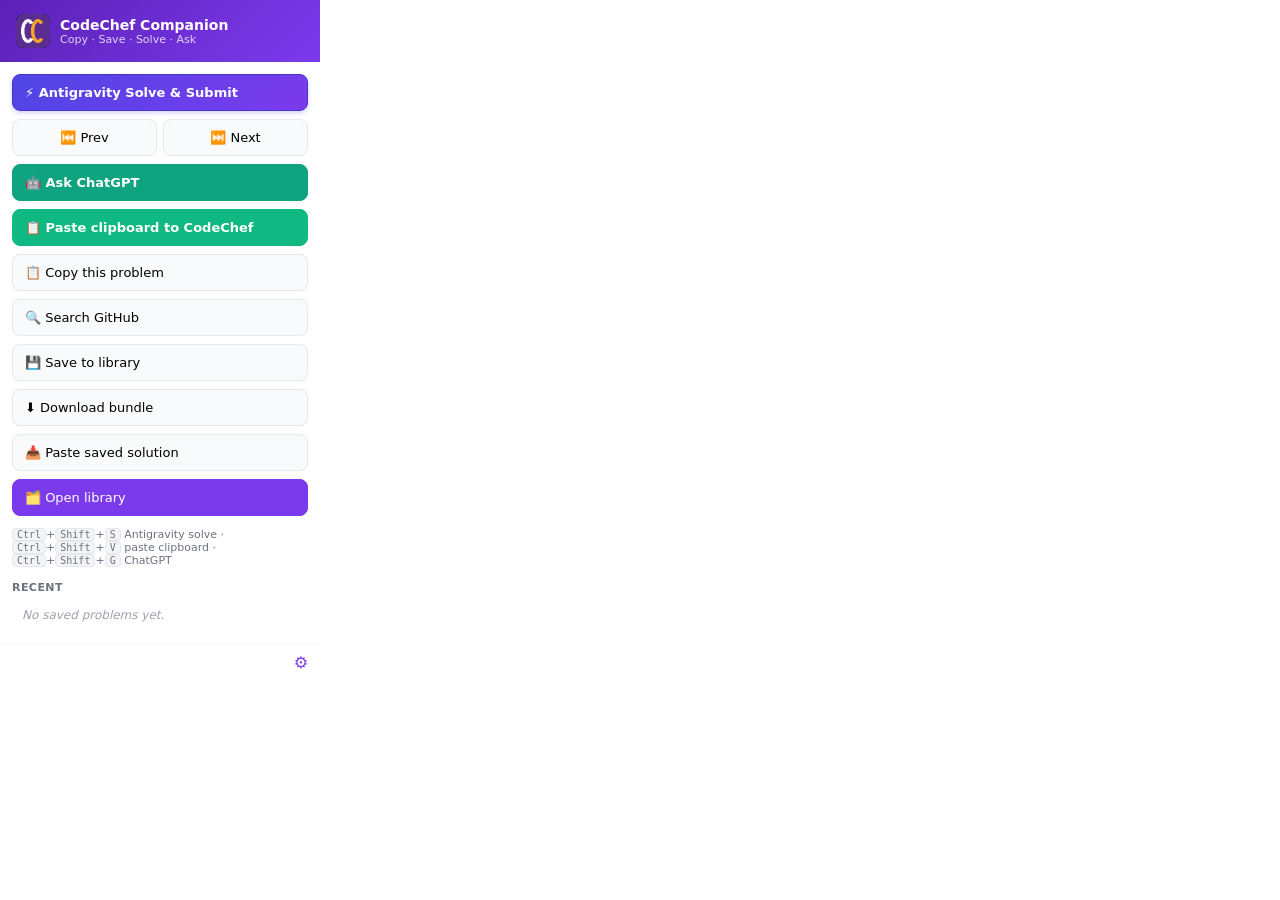
==== popup.html @ 94d6249c "Initial commit: CodeChef Companion with Antigravity AI" ====
<!doctype html>
<html>
<head>
  <meta charset="utf-8" />
  <title>CodeChef Companion</title>
  <link rel="stylesheet" href="popup.css" />
</head>
<body>
  <header>
    <img class="logo" src="icons/icon48.png" alt="CodeChef Companion" />
    <div>
      <h1>CodeChef Companion</h1>
      <p class="sub">Copy · Save · Solve · Ask</p>
    </div>
  </header>

  <section class="actions">
    <button id="antigravity-solve" class="antigravity">⚡ Antigravity Solve & Submit</button>
    <div style="display:flex;gap:6px;">
      <button id="nav-prev" style="flex:1;text-align:center;">⏮️ Prev</button>
      <button id="nav-next" style="flex:1;text-align:center;">⏭️ Next</button>
    </div>
    <button id="ask-chatgpt" class="gpt">🤖 Ask ChatGPT</button>
    <button id="paste-clipboard" class="accent">📋 Paste clipboard to CodeChef</button>
    <button id="copy-all">📋 Copy this problem</button>
    <button id="search-github">🔍 Search GitHub</button>
    <button id="save">💾 Save to library</button>
    <button id="download">⬇️ Download bundle</button>
    <button id="paste">📥 Paste saved solution</button>
    <button id="open-library" class="primary">🗂️ Open library</button>
  </section>

  <section class="hint">
    <p><kbd>Ctrl</kbd>+<kbd>Shift</kbd>+<kbd>S</kbd> Antigravity solve · <kbd>Ctrl</kbd>+<kbd>Shift</kbd>+<kbd>V</kbd> paste clipboard · <kbd>Ctrl</kbd>+<kbd>Shift</kbd>+<kbd>G</kbd> ChatGPT</p>
  </section>

  <section class="recent">
    <h2>Recent</h2>
    <ul id="recent-list"><li class="empty">No saved problems yet.</li></ul>
  </section>

  <footer>
    <span id="status"></span>
    <a id="open-settings" href="#" title="Settings">⚙️</a>
  </footer>

  <script src="popup.js"></script>
</body>
</html>
---- popup.css ----
* { box-sizing: border-box; }
body {
  margin: 0; width: 320px;
  font-family: system-ui, -apple-system, "Segoe UI", Roboto, sans-serif;
  color: #111827; background: #ffffff;
}
header {
  display: flex; gap: 10px; align-items: center;
  padding: 14px 16px;
  background: linear-gradient(135deg, #5b21b6, #7c3aed); color: #fff;
}
.logo {
  width: 34px; height: 34px; border-radius: 8px;
  object-fit: cover; background: #05070d; flex-shrink: 0;
}
h1 { font-size: 14px; margin: 0; font-weight: 600; }
.sub { font-size: 11px; margin: 0; opacity: .8; }

.actions { padding: 12px; display: grid; gap: 8px; }
.actions button {
  padding: 10px 12px; border-radius: 8px; border: 1px solid #e5e7eb;
  background: #f9fafb; font-size: 13px; cursor: pointer; text-align: left;
  font-family: inherit;
}
.actions button:hover { background: #f3f4f6; }
.actions button.primary { background: #7c3aed; color: #fff; border-color: #7c3aed; }
.actions button.primary:hover { background: #6d28d9; }
.actions button.accent { background: #10b981; color: #fff; border-color: #10b981; font-weight: 700; }
.actions button.accent:hover { background: #059669; border-color: #059669; }
.actions button.antigravity {
  background: linear-gradient(135deg, #4f46e5, #7c3aed);
  color: #fff;
  border-color: #4338ca;
  font-weight: 700;
  box-shadow: 0 2px 4px rgba(79, 70, 229, 0.25);
}
.actions button.antigravity:hover {
  background: linear-gradient(135deg, #4338ca, #6d28d9);
}
.actions button.gpt { background: #10a37f; color: #fff; border-color: #10a37f; font-weight: 700; }
.actions button.gpt:hover { background: #0e8c6d; }

.hint { padding: 0 12px 8px; }
.hint p { margin: 0; font-size: 11px; color: #6b7280; }
.hint kbd {
  background: #f3f4f6; border: 1px solid #e5e7eb; border-radius: 4px;
  padding: 0 4px; font-family: ui-monospace, monospace; font-size: 10px;
}

.recent { padding: 0 12px 8px; }
.recent h2 {
  font-size: 11px; text-transform: uppercase; color: #6b7280;
  margin: 6px 0; letter-spacing: .04em;
}
.recent ul { list-style: none; margin: 0; padding: 0; max-height: 220px; overflow-y: auto; }
.recent li {
  padding: 8px 10px; border-radius: 8px; font-size: 12px;
  border: 1px solid #eef2f7; margin-bottom: 6px; cursor: pointer;
  display: flex; justify-content: space-between; gap: 8px; align-items: center;
}
.recent li:hover { background: #f9fafb; }
.recent li .title { font-weight: 600; overflow: hidden; text-overflow: ellipsis; white-space: nowrap; }
.recent li .badge {
  font-size: 10px; padding: 2px 6px; border-radius: 999px;
  background: #ede9fe; color: #5b21b6; text-transform: uppercase; letter-spacing: .04em;
}
.recent li.empty { cursor: default; color: #9ca3af; font-style: italic; border: none; }
footer {
  padding: 8px 12px; border-top: 1px solid #f3f4f6; min-height: 28px;
  display: flex; justify-content: space-between; align-items: center;
}
#status { font-size: 11px; color: #059669; }
#open-settings { text-decoration: none; color: #7c3aed; font-size: 16px; cursor: pointer; }
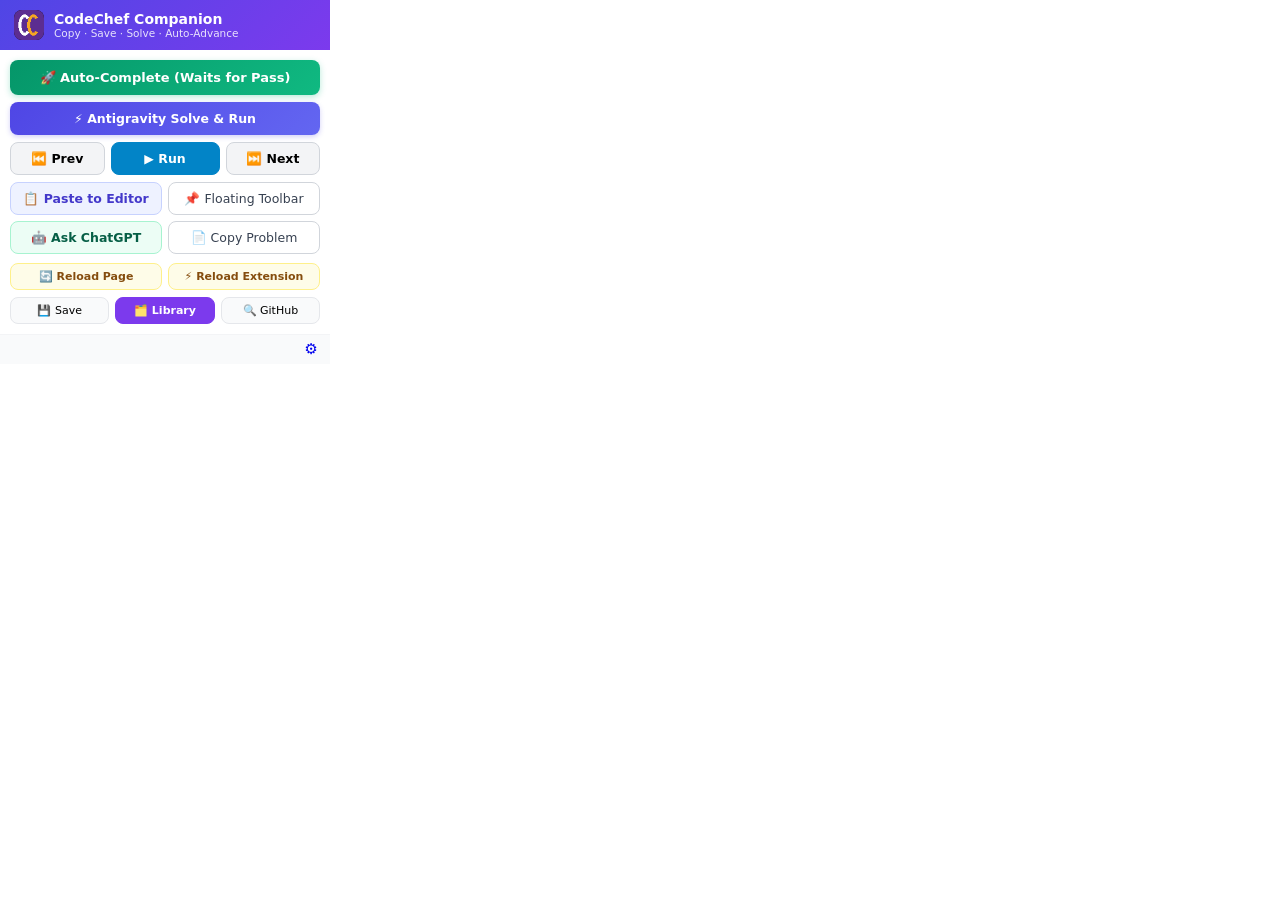
==== commit 485c8e16: "Analyze starter codebase window, preserve template & fill blanks accurately, fix popup scrolling & m" ====
--- a/popup.html
+++ b/popup.html
@@ -1,49 +1,61 @@
-<!doctype html>
-<html>
-<head>
-  <meta charset="utf-8" />
-  <title>CodeChef Companion</title>
-  <link rel="stylesheet" href="popup.css" />
-</head>
-<body>
-  <header>
-    <img class="logo" src="icons/icon48.png" alt="CodeChef Companion" />
-    <div>
-      <h1>CodeChef Companion</h1>
-      <p class="sub">Copy · Save · Solve · Ask</p>
-    </div>
-  </header>
-
-  <section class="actions">
-    <button id="antigravity-solve" class="antigravity">⚡ Antigravity Solve & Submit</button>
-    <div style="display:flex;gap:6px;">
-      <button id="nav-prev" style="flex:1;text-align:center;">⏮️ Prev</button>
-      <button id="nav-next" style="flex:1;text-align:center;">⏭️ Next</button>
-    </div>
-    <button id="ask-chatgpt" class="gpt">🤖 Ask ChatGPT</button>
-    <button id="paste-clipboard" class="accent">📋 Paste clipboard to CodeChef</button>
-    <button id="copy-all">📋 Copy this problem</button>
-    <button id="search-github">🔍 Search GitHub</button>
-    <button id="save">💾 Save to library</button>
-    <button id="download">⬇️ Download bundle</button>
-    <button id="paste">📥 Paste saved solution</button>
-    <button id="open-library" class="primary">🗂️ Open library</button>
-  </section>
-
-  <section class="hint">
-    <p><kbd>Ctrl</kbd>+<kbd>Shift</kbd>+<kbd>S</kbd> Antigravity solve · <kbd>Ctrl</kbd>+<kbd>Shift</kbd>+<kbd>V</kbd> paste clipboard · <kbd>Ctrl</kbd>+<kbd>Shift</kbd>+<kbd>G</kbd> ChatGPT</p>
-  </section>
-
-  <section class="recent">
-    <h2>Recent</h2>
-    <ul id="recent-list"><li class="empty">No saved problems yet.</li></ul>
-  </section>
-
-  <footer>
-    <span id="status"></span>
-    <a id="open-settings" href="#" title="Settings">⚙️</a>
-  </footer>
-
-  <script src="popup.js"></script>
-</body>
-</html>
+<!doctype html>
+<html>
+<head>
+  <meta charset="utf-8" />
+  <title>CodeChef Companion</title>
+  <link rel="stylesheet" href="popup.css" />
+</head>
+<body>
+  <header>
+    <img class="logo" src="icons/icon48.png" alt="CodeChef Companion" />
+    <div class="header-text">
+      <h1>CodeChef Companion</h1>
+      <p class="sub">Copy · Save · Solve · Auto-Advance</p>
+    </div>
+  </header>
+
+  <main class="actions">
+    <!-- Primary Automation Button -->
+    <button id="auto-advance" class="btn btn-auto">🚀 Auto-Complete (Waits for Pass)</button>
+    <button id="stop-auto" class="btn btn-stop" style="display:none;">⏹️ Stop Auto-Advance</button>
+
+    <!-- Solve & Run -->
+    <button id="antigravity-solve" class="btn btn-antigravity">⚡ Antigravity Solve & Run</button>
+
+    <!-- Navigation & Run Controls -->
+    <div class="btn-row">
+      <button id="nav-prev" class="btn btn-nav" title="Previous Question">⏮️ Prev</button>
+      <button id="run-code" class="btn btn-run" title="Run / Submit Code">▶ Run</button>
+      <button id="nav-next" class="btn btn-nav" title="Next Question">⏭️ Next</button>
+    </div>
+
+    <!-- Quick Utilities -->
+    <div class="btn-grid">
+      <button id="paste-clipboard" class="btn btn-accent">📋 Paste to Editor</button>
+      <button id="toggle-toolbar" class="btn btn-outline">📌 Floating Toolbar</button>
+      <button id="ask-chatgpt" class="btn btn-gpt">🤖 Ask ChatGPT</button>
+      <button id="copy-all" class="btn btn-outline">📄 Copy Problem</button>
+    </div>
+
+    <!-- Reload & Sync Helpers -->
+    <div class="btn-row reload-row">
+      <button id="reload-page" class="btn btn-sm">🔄 Reload Page</button>
+      <button id="reload-extension" class="btn btn-sm">⚡ Reload Extension</button>
+    </div>
+
+    <!-- Library & Extra -->
+    <div class="btn-row">
+      <button id="save" class="btn btn-sm" style="flex:1;">💾 Save</button>
+      <button id="open-library" class="btn btn-sm btn-primary" style="flex:1;">🗂️ Library</button>
+      <button id="search-github" class="btn btn-sm" style="flex:1;">🔍 GitHub</button>
+    </div>
+  </main>
+
+  <footer>
+    <div id="status"></div>
+    <a id="open-settings" href="#" title="Settings">⚙️</a>
+  </footer>
+
+  <script src="popup.js"></script>
+</body>
+</html>
--- a/popup.css
+++ b/popup.css
@@ -1,73 +1,184 @@
-* { box-sizing: border-box; }
-body {
-  margin: 0; width: 320px;
-  font-family: system-ui, -apple-system, "Segoe UI", Roboto, sans-serif;
-  color: #111827; background: #ffffff;
-}
-header {
-  display: flex; gap: 10px; align-items: center;
-  padding: 14px 16px;
-  background: linear-gradient(135deg, #5b21b6, #7c3aed); color: #fff;
-}
-.logo {
-  width: 34px; height: 34px; border-radius: 8px;
-  object-fit: cover; background: #05070d; flex-shrink: 0;
-}
-h1 { font-size: 14px; margin: 0; font-weight: 600; }
-.sub { font-size: 11px; margin: 0; opacity: .8; }
-
-.actions { padding: 12px; display: grid; gap: 8px; }
-.actions button {
-  padding: 10px 12px; border-radius: 8px; border: 1px solid #e5e7eb;
-  background: #f9fafb; font-size: 13px; cursor: pointer; text-align: left;
-  font-family: inherit;
-}
-.actions button:hover { background: #f3f4f6; }
-.actions button.primary { background: #7c3aed; color: #fff; border-color: #7c3aed; }
-.actions button.primary:hover { background: #6d28d9; }
-.actions button.accent { background: #10b981; color: #fff; border-color: #10b981; font-weight: 700; }
-.actions button.accent:hover { background: #059669; border-color: #059669; }
-.actions button.antigravity {
-  background: linear-gradient(135deg, #4f46e5, #7c3aed);
-  color: #fff;
-  border-color: #4338ca;
-  font-weight: 700;
-  box-shadow: 0 2px 4px rgba(79, 70, 229, 0.25);
-}
-.actions button.antigravity:hover {
-  background: linear-gradient(135deg, #4338ca, #6d28d9);
-}
-.actions button.gpt { background: #10a37f; color: #fff; border-color: #10a37f; font-weight: 700; }
-.actions button.gpt:hover { background: #0e8c6d; }
-
-.hint { padding: 0 12px 8px; }
-.hint p { margin: 0; font-size: 11px; color: #6b7280; }
-.hint kbd {
-  background: #f3f4f6; border: 1px solid #e5e7eb; border-radius: 4px;
-  padding: 0 4px; font-family: ui-monospace, monospace; font-size: 10px;
-}
-
-.recent { padding: 0 12px 8px; }
-.recent h2 {
-  font-size: 11px; text-transform: uppercase; color: #6b7280;
-  margin: 6px 0; letter-spacing: .04em;
-}
-.recent ul { list-style: none; margin: 0; padding: 0; max-height: 220px; overflow-y: auto; }
-.recent li {
-  padding: 8px 10px; border-radius: 8px; font-size: 12px;
-  border: 1px solid #eef2f7; margin-bottom: 6px; cursor: pointer;
-  display: flex; justify-content: space-between; gap: 8px; align-items: center;
-}
-.recent li:hover { background: #f9fafb; }
-.recent li .title { font-weight: 600; overflow: hidden; text-overflow: ellipsis; white-space: nowrap; }
-.recent li .badge {
-  font-size: 10px; padding: 2px 6px; border-radius: 999px;
-  background: #ede9fe; color: #5b21b6; text-transform: uppercase; letter-spacing: .04em;
-}
-.recent li.empty { cursor: default; color: #9ca3af; font-style: italic; border: none; }
-footer {
-  padding: 8px 12px; border-top: 1px solid #f3f4f6; min-height: 28px;
-  display: flex; justify-content: space-between; align-items: center;
-}
-#status { font-size: 11px; color: #059669; }
-#open-settings { text-decoration: none; color: #7c3aed; font-size: 16px; cursor: pointer; }
+* { box-sizing: border-box; margin: 0; padding: 0; }
+body {
+  width: 330px;
+  max-height: 560px;
+  font-family: system-ui, -apple-system, "Segoe UI", Roboto, sans-serif;
+  color: #1f2937;
+  background: #ffffff;
+  overflow-x: hidden;
+  overflow-y: auto;
+}
+header {
+  display: flex;
+  gap: 10px;
+  align-items: center;
+  padding: 10px 14px;
+  background: linear-gradient(135deg, #4f46e5, #7c3aed);
+  color: #fff;
+}
+.logo {
+  width: 30px;
+  height: 30px;
+  border-radius: 8px;
+  object-fit: cover;
+  background: #05070d;
+  flex-shrink: 0;
+}
+.header-text h1 { font-size: 14px; font-weight: 700; line-height: 1.2; }
+.header-text .sub { font-size: 10.5px; opacity: 0.85; }
+
+.actions {
+  padding: 10px;
+  display: flex;
+  flex-direction: column;
+  gap: 7px;
+}
+
+.btn {
+  padding: 8px 10px;
+  border-radius: 8px;
+  border: 1px solid #e5e7eb;
+  background: #f9fafb;
+  font-size: 12.5px;
+  cursor: pointer;
+  text-align: center;
+  font-family: inherit;
+  transition: all 0.15s ease;
+  user-select: none;
+}
+.btn:hover { background: #f3f4f6; }
+.btn:active { transform: scale(0.98); }
+
+.btn-auto {
+  background: linear-gradient(135deg, #059669, #10b981);
+  color: #ffffff;
+  border: none;
+  font-weight: 700;
+  font-size: 13px;
+  padding: 10px;
+  box-shadow: 0 2px 6px rgba(16, 185, 129, 0.3);
+}
+.btn-auto:hover { background: linear-gradient(135deg, #047857, #059669); }
+
+.btn-stop {
+  background: linear-gradient(135deg, #dc2626, #ef4444);
+  color: #ffffff;
+  border: none;
+  font-weight: 700;
+  font-size: 13px;
+  padding: 10px;
+  box-shadow: 0 2px 6px rgba(239, 68, 68, 0.3);
+}
+.btn-stop:hover { background: linear-gradient(135deg, #b91c1c, #dc2626); }
+
+.btn-antigravity {
+  background: linear-gradient(135deg, #4f46e5, #6366f1);
+  color: #ffffff;
+  border: none;
+  font-weight: 700;
+  padding: 9px;
+  box-shadow: 0 2px 5px rgba(79, 70, 229, 0.25);
+}
+.btn-antigravity:hover { background: linear-gradient(135deg, #4338ca, #4f46e5); }
+
+.btn-row {
+  display: flex;
+  gap: 6px;
+  align-items: center;
+}
+
+.btn-nav {
+  flex: 1;
+  font-weight: 600;
+  background: #f3f4f6;
+  border-color: #d1d5db;
+}
+.btn-nav:hover { background: #e5e7eb; }
+
+.btn-run {
+  flex: 1.2;
+  font-weight: 700;
+  background: #0284c7;
+  color: #ffffff;
+  border-color: #0284c7;
+}
+.btn-run:hover { background: #0369a1; }
+
+.btn-grid {
+  display: grid;
+  grid-template-columns: 1fr 1fr;
+  gap: 6px;
+}
+
+.btn-accent {
+  background: #eef2ff;
+  color: #4338ca;
+  border-color: #c7d2fe;
+  font-weight: 600;
+}
+.btn-accent:hover { background: #e0e7ff; }
+
+.btn-outline {
+  background: #ffffff;
+  border-color: #d1d5db;
+  color: #374151;
+}
+.btn-outline:hover { background: #f9fafb; }
+
+.btn-gpt {
+  background: #ecfdf5;
+  color: #065f46;
+  border-color: #a7f3d0;
+  font-weight: 600;
+}
+.btn-gpt:hover { background: #d1fae5; }
+
+.btn-primary {
+  background: #7c3aed;
+  color: #ffffff;
+  border-color: #7c3aed;
+  font-weight: 600;
+}
+.btn-primary:hover { background: #6d28d9; }
+
+.btn-sm {
+  padding: 6px 8px;
+  font-size: 11px;
+}
+
+.reload-row {
+  margin-top: 2px;
+}
+.reload-row .btn {
+  flex: 1;
+  background: #fefce8;
+  color: #854d0e;
+  border-color: #fef08a;
+  font-weight: 600;
+}
+.reload-row .btn:hover { background: #fef9c3; }
+
+footer {
+  display: flex;
+  justify-content: space-between;
+  align-items: center;
+  padding: 7px 12px;
+  background: #f9fafb;
+  border-top: 1px solid #f3f4f6;
+  min-height: 30px;
+}
+#status {
+  font-size: 11px;
+  font-weight: 600;
+  color: #059669;
+  white-space: nowrap;
+  overflow: hidden;
+  text-overflow: ellipsis;
+  max-width: 270px;
+}
+#open-settings {
+  text-decoration: none;
+  font-size: 15px;
+  cursor: pointer;
+  line-height: 1;
+}
